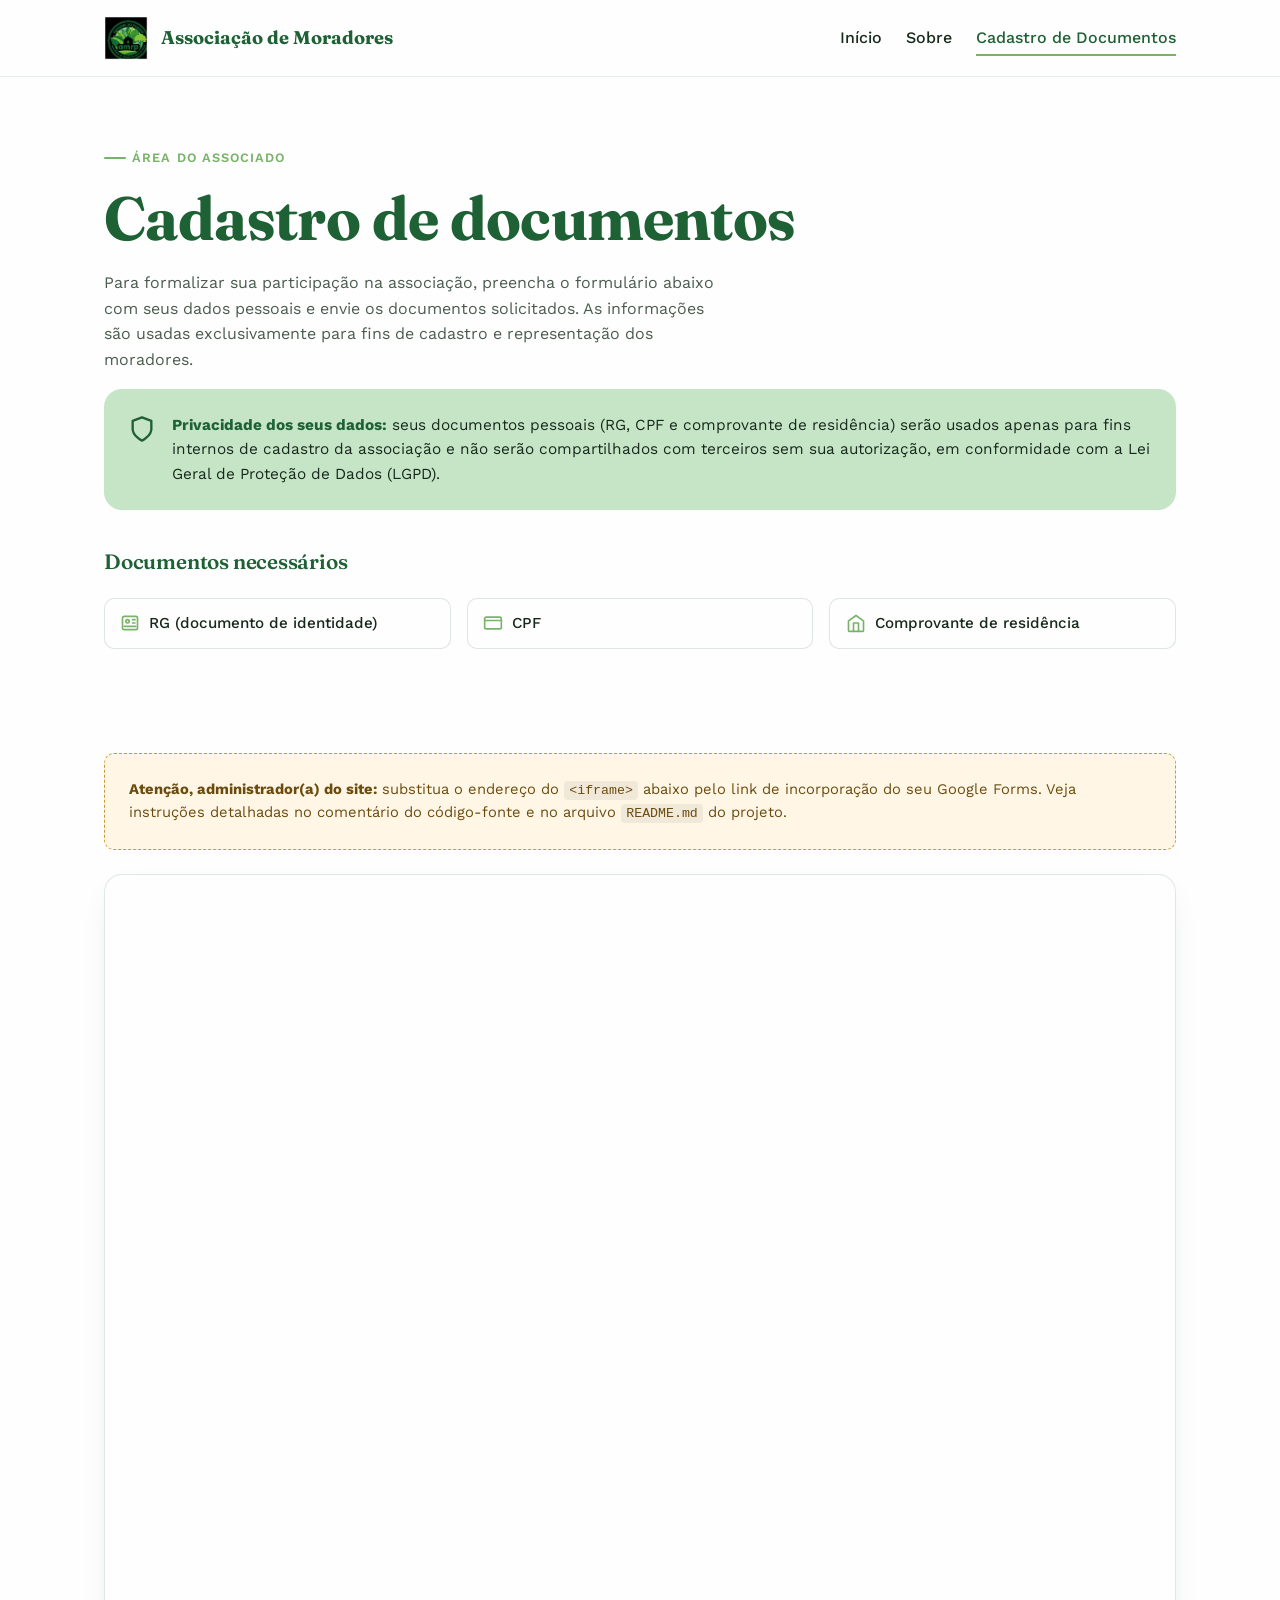
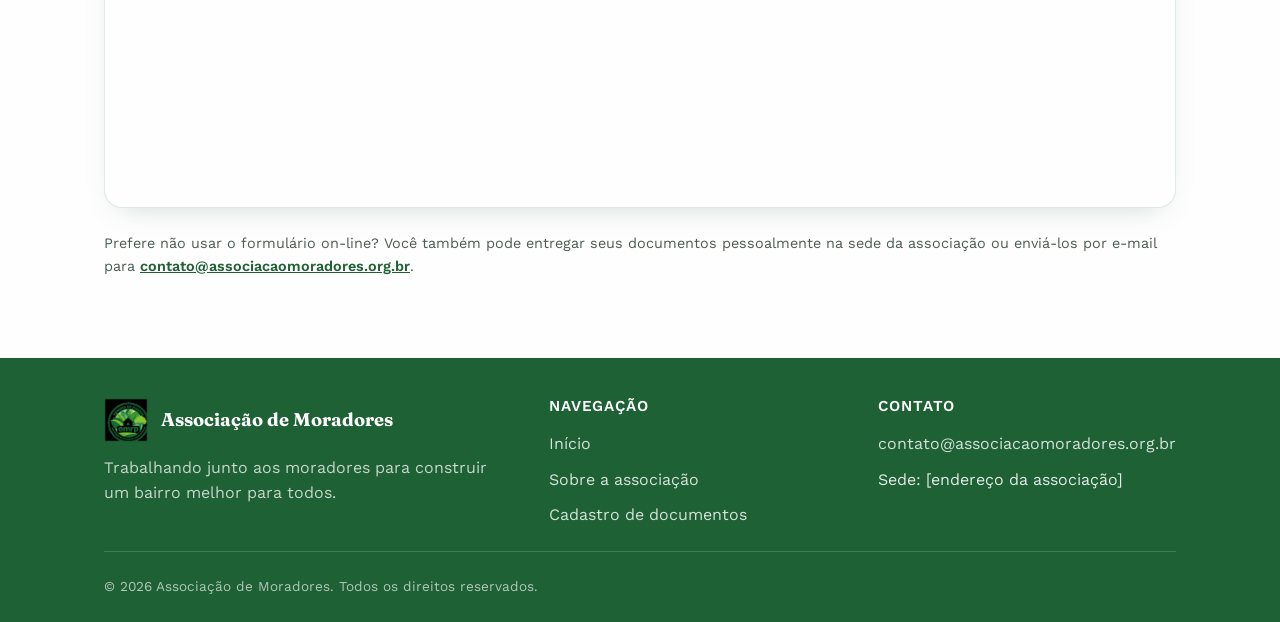
==== cadastro.html @ 96e5c29d "Initial commit" ====
<!DOCTYPE html>
<html lang="pt-BR">
<head>
  <meta charset="UTF-8">
  <meta name="viewport" content="width=device-width, initial-scale=1.0">
  <title>Cadastro de Documentos — Associação de Moradores</title>
  <meta name="description" content="Cadastre seus dados e documentos para participar da Associação de Moradores.">

  <link rel="icon" type="image/x-icon" href="assets/img/favicon.ico">
  <link rel="icon" type="image/png" sizes="32x32" href="assets/img/favicon-32.png">
  <link rel="apple-touch-icon" href="assets/img/favicon-180.png">

  <link rel="stylesheet" href="assets/css/style.css">
</head>
<body>

  <header class="cabecalho">
    <div class="container">
      <a href="index.html" class="marca">
        <img src="assets/img/logo-claro.webp" alt="Logotipo da Associação de Moradores">
        Associação de Moradores
      </a>

      <nav class="nav-principal" aria-label="Navegação principal">
        <ul class="nav-links">
          <li><a href="index.html">Início</a></li>
          <li><a href="index.html#sobre">Sobre</a></li>
          <li><a href="cadastro.html" aria-current="page">Cadastro de Documentos</a></li>
        </ul>

        <button class="nav-toggle" aria-label="Abrir menu" aria-expanded="false">
          <span></span>
        </button>
      </nav>
    </div>
  </header>

  <main>
    <section class="secao-clara" style="padding-bottom: 0;">
      <div class="container">
        <p class="rotulo">Área do associado</p>
        <h1>Cadastro de documentos</h1>
        <p style="max-width: 62ch;">
          Para formalizar sua participação na associação, preencha o formulário abaixo
          com seus dados pessoais e envie os documentos solicitados. As informações são
          usadas exclusivamente para fins de cadastro e representação dos moradores.
        </p>

        <div class="aviso-privacidade">
          <svg viewBox="0 0 24 24" fill="none" stroke="currentColor" stroke-width="2" stroke-linecap="round" stroke-linejoin="round" aria-hidden="true"><path d="M12 22s8-4 8-10V5l-8-3-8 3v7c0 6 8 10 8 10Z"/></svg>
          <p>
            <strong>Privacidade dos seus dados:</strong> seus documentos pessoais (RG, CPF e
            comprovante de residência) serão usados apenas para fins internos de cadastro
            da associação e não serão compartilhados com terceiros sem sua autorização,
            em conformidade com a Lei Geral de Proteção de Dados (LGPD).
          </p>
        </div>

        <h2 style="font-size: 1.3rem;">Documentos necessários</h2>
        <ul class="lista-documentos">
          <li>
            <svg viewBox="0 0 24 24" fill="none" stroke="currentColor" stroke-width="2" stroke-linecap="round" stroke-linejoin="round" aria-hidden="true"><rect x="3" y="4" width="18" height="16" rx="2"/><circle cx="9" cy="10" r="2"/><path d="M15 8h3M15 12h3M5 16h14"/></svg>
            RG (documento de identidade)
          </li>
          <li>
            <svg viewBox="0 0 24 24" fill="none" stroke="currentColor" stroke-width="2" stroke-linecap="round" stroke-linejoin="round" aria-hidden="true"><rect x="2" y="5" width="20" height="14" rx="2"/><path d="M2 9h20"/></svg>
            CPF
          </li>
          <li>
            <svg viewBox="0 0 24 24" fill="none" stroke="currentColor" stroke-width="2" stroke-linecap="round" stroke-linejoin="round" aria-hidden="true"><path d="M3 9.5 12 3l9 6.5V21a1 1 0 0 1-1 1H4a1 1 0 0 1-1-1Z"/><path d="M9 22V12h6v10"/></svg>
            Comprovante de residência
          </li>
        </ul>
      </div>
    </section>

    <section class="secao-clara">
      <div class="container">

        <!--
          ===========================================================
          CONFIGURAÇÃO DO FORMULÁRIO GOOGLE FORMS
          ===========================================================
          1. Crie um Google Forms com os campos: Nome completo, CPF,
             endereço, telefone, e campos de upload de arquivo para
             RG, CPF e comprovante de residência (upload de arquivo
             exige que o formulário peça login Google do respondente).
          2. No Google Forms, clique em "Enviar" > aba de incorporação
             (ícone < >) > copie o código do atributo src do iframe.
          3. Substitua a URL abaixo (SUBSTITUA_PELO_LINK_DO_SEU_FORMULARIO)
             pelo link copiado.
          4. Remova o aviso amarelo abaixo (.aviso-configuracao) depois
             de configurar.
          ===========================================================
        -->

        <div class="aviso-configuracao">
          <strong>Atenção, administrador(a) do site:</strong> substitua o endereço do
          <code>&lt;iframe&gt;</code> abaixo pelo link de incorporação do seu Google Forms.
          Veja instruções detalhadas no comentário do código-fonte e no arquivo
          <code>README.md</code> do projeto.
        </div>

        <div class="moldura-formulario">
          <iframe
            src="https://docs.google.com/forms/d/e/SUBSTITUA_PELO_LINK_DO_SEU_FORMULARIO/viewform?embedded=true"
            title="Formulário de cadastro de documentos dos moradores"
            loading="lazy">
            Carregando formulário…
          </iframe>
        </div>

        <p style="margin-top: var(--espaco-3); font-size: 0.9rem;">
          Prefere não usar o formulário on-line? Você também pode entregar seus documentos
          pessoalmente na sede da associação ou enviá-los por e-mail para
          <a href="mailto:contato@associacaomoradores.org.br" style="color: var(--verde-mata); font-weight: 600;">contato@associacaomoradores.org.br</a>.
        </p>
      </div>
    </section>
  </main>

  <footer class="rodape">
    <div class="container">
      <div class="rodape-grid">
        <div>
          <a href="index.html" class="marca">
            <img src="assets/img/logo-escuro-sm.webp" alt="Logotipo da Associação de Moradores">
            Associação de Moradores
          </a>
          <p style="color: rgba(255,254,255,0.75); max-width: 40ch; margin-top: 0.8em;">
            Trabalhando junto aos moradores para construir um bairro melhor para todos.
          </p>
        </div>

        <div>
          <h4>Navegação</h4>
          <ul>
            <li><a href="index.html">Início</a></li>
            <li><a href="index.html#sobre">Sobre a associação</a></li>
            <li><a href="cadastro.html">Cadastro de documentos</a></li>
          </ul>
        </div>

        <div>
          <h4>Contato</h4>
          <ul>
            <li><a href="mailto:contato@associacaomoradores.org.br">contato@associacaomoradores.org.br</a></li>
            <li>Sede: [endereço da associação]</li>
          </ul>
        </div>
      </div>

      <div class="rodape-baixo">
        <span>© <span id="ano-atual"></span> Associação de Moradores. Todos os direitos reservados.</span>
      </div>
    </div>
  </footer>

  <script src="assets/js/main.js"></script>
  <script>
    document.getElementById('ano-atual').textContent = new Date().getFullYear();
  </script>
</body>
</html>
---- assets/css/style.css ----
/* =========================================================
   Associação de Moradores — Design System
   Paleta: verde-mata (#1d6134), verde-folha (#78b369),
           verde-musgo (#728e79), verde-orvalho (#c6e5c6),
           branco-neve (#fffeff)
   Tipografia: Fraunces (títulos) + Work Sans (corpo)
   ========================================================= */

@import url('https://fonts.googleapis.com/css2?family=Fraunces:opsz,wght@9..144,400;9..144,500;9..144,600;9..144,700&family=Work+Sans:wght@400;500;600;700&display=swap');

:root {
  --verde-mata: #1d6134;
  --verde-folha: #78b369;
  --verde-musgo: #728e79;
  --verde-orvalho: #c6e5c6;
  --branco-neve: #fffeff;

  --texto-principal: #17281c;
  --texto-secundario: #4b5c4f;

  --fonte-titulo: "Fraunces", Georgia, serif;
  --fonte-corpo: "Work Sans", -apple-system, BlinkMacSystemFont, "Segoe UI", sans-serif;

  --raio: 18px;
  --raio-sm: 10px;
  --sombra: 0 12px 32px -16px rgba(29, 97, 52, 0.28);
  --largura-max: 1120px;

  --espaco-1: 0.5rem;
  --espaco-2: 1rem;
  --espaco-3: 1.5rem;
  --espaco-4: 2.5rem;
  --espaco-5: 4rem;
  --espaco-6: 6.5rem;
}

* {
  box-sizing: border-box;
}

html {
  scroll-behavior: smooth;
}

@media (prefers-reduced-motion: reduce) {
  html {
    scroll-behavior: auto;
  }
  * {
    animation-duration: 0.01ms !important;
    animation-iteration-count: 1 !important;
    transition-duration: 0.01ms !important;
  }
}

body {
  margin: 0;
  font-family: var(--fonte-corpo);
  color: var(--texto-principal);
  background: var(--branco-neve);
  line-height: 1.6;
  -webkit-font-smoothing: antialiased;
}

img {
  max-width: 100%;
  display: block;
}

a {
  color: inherit;
}

.container {
  width: 100%;
  max-width: var(--largura-max);
  margin: 0 auto;
  padding: 0 var(--espaco-3);
}

h1, h2, h3, h4 {
  font-family: var(--fonte-titulo);
  font-weight: 600;
  line-height: 1.15;
  margin: 0 0 var(--espaco-2);
  color: var(--verde-mata);
  letter-spacing: -0.01em;
}

h1 { font-size: clamp(2.4rem, 5vw, 3.8rem); font-weight: 700; }
h2 { font-size: clamp(1.8rem, 3.4vw, 2.5rem); }
h3 { font-size: clamp(1.2rem, 2vw, 1.5rem); }

p {
  margin: 0 0 var(--espaco-2);
  color: var(--texto-secundario);
}

.rotulo {
  display: inline-flex;
  align-items: center;
  gap: 0.5em;
  font-size: 0.8rem;
  font-weight: 600;
  letter-spacing: 0.08em;
  text-transform: uppercase;
  color: var(--verde-folha);
  margin-bottom: var(--espaco-2);
}

.rotulo::before {
  content: "";
  width: 22px;
  height: 2px;
  background: var(--verde-folha);
  border-radius: 2px;
}

/* Foco visível para acessibilidade */
a:focus-visible,
button:focus-visible,
input:focus-visible,
textarea:focus-visible,
select:focus-visible {
  outline: 3px solid var(--verde-folha);
  outline-offset: 3px;
  border-radius: 4px;
}

/* ---------- Botões ---------- */
.btn {
  display: inline-flex;
  align-items: center;
  justify-content: center;
  gap: 0.6em;
  padding: 0.95em 1.8em;
  border-radius: 999px;
  font-family: var(--fonte-corpo);
  font-weight: 600;
  font-size: 1rem;
  text-decoration: none;
  border: 2px solid transparent;
  cursor: pointer;
  transition: transform 0.18s ease, box-shadow 0.18s ease, background 0.18s ease, color 0.18s ease;
}

.btn-primario {
  background: var(--verde-mata);
  color: var(--branco-neve);
  box-shadow: var(--sombra);
}

.btn-primario:hover {
  background: #164d29;
  transform: translateY(-2px);
}

.btn-secundario {
  background: transparent;
  color: var(--verde-mata);
  border-color: var(--verde-mata);
}

.btn-secundario:hover {
  background: var(--verde-mata);
  color: var(--branco-neve);
}

/* ---------- Cabeçalho ---------- */
.cabecalho {
  position: sticky;
  top: 0;
  z-index: 50;
  background: rgba(255, 254, 255, 0.92);
  backdrop-filter: blur(8px);
  border-bottom: 1px solid rgba(29, 97, 52, 0.1);
}

.cabecalho .container {
  display: flex;
  align-items: center;
  justify-content: space-between;
  padding-top: var(--espaco-2);
  padding-bottom: var(--espaco-2);
}

.marca {
  display: flex;
  align-items: center;
  gap: 0.7em;
  text-decoration: none;
  font-family: var(--fonte-titulo);
  font-weight: 700;
  font-size: 1.15rem;
  color: var(--verde-mata);
}

.marca img {
  height: 44px;
  width: auto;
}

.nav-principal {
  display: flex;
  align-items: center;
  gap: var(--espaco-4);
}

.nav-links {
  display: flex;
  gap: var(--espaco-3);
  list-style: none;
  margin: 0;
  padding: 0;
}

.nav-links a {
  text-decoration: none;
  font-weight: 500;
  color: var(--texto-principal);
  padding: 0.4em 0;
  border-bottom: 2px solid transparent;
  transition: border-color 0.18s ease, color 0.18s ease;
}

.nav-links a:hover,
.nav-links a[aria-current="page"] {
  color: var(--verde-mata);
  border-color: var(--verde-folha);
}

.nav-toggle {
  display: none;
  background: none;
  border: none;
  cursor: pointer;
  padding: 0.4em;
}

.nav-toggle span,
.nav-toggle span::before,
.nav-toggle span::after {
  content: "";
  display: block;
  width: 24px;
  height: 2px;
  background: var(--verde-mata);
  position: relative;
  transition: transform 0.2s ease;
}

.nav-toggle span::before { position: absolute; top: -7px; }
.nav-toggle span::after { position: absolute; top: 7px; }

/* ---------- Hero ---------- */
.hero {
  position: relative;
  overflow: hidden;
  padding: var(--espaco-6) 0 var(--espaco-5);
  background: linear-gradient(180deg, #f4faf5 0%, var(--branco-neve) 65%);
}

.hero .container {
  display: grid;
  grid-template-columns: 1.1fr 0.9fr;
  gap: var(--espaco-5);
  align-items: center;
}

.hero-texto p {
  font-size: 1.1rem;
  max-width: 46ch;
}

.hero-acoes {
  display: flex;
  gap: var(--espaco-2);
  flex-wrap: wrap;
  margin-top: var(--espaco-3);
}

.hero-visual {
  position: relative;
  display: flex;
  align-items: center;
  justify-content: center;
}

.hero-forma {
  position: absolute;
  inset: 0;
  z-index: 0;
}

.hero-visual img {
  position: relative;
  z-index: 1;
  width: min(320px, 70%);
  margin: 0 auto;
  filter: drop-shadow(0 20px 40px rgba(29, 97, 52, 0.18));
}

.divisor-organico {
  display: block;
  width: 100%;
  height: auto;
  margin-top: -1px;
}

/* ---------- Seções gerais ---------- */
section {
  padding: var(--espaco-5) 0;
}

.secao-clara {
  background: var(--branco-neve);
}

.secao-tonal {
  background: var(--verde-orvalho);
}

.secao-escura {
  background: var(--verde-mata);
  color: var(--branco-neve);
}

.secao-escura h2,
.secao-escura h3 {
  color: var(--branco-neve);
}

.secao-escura p {
  color: rgba(255, 254, 255, 0.82);
}

.cabecalho-secao {
  max-width: 62ch;
  margin: 0 0 var(--espaco-4);
}

/* ---------- Sobre / História ---------- */
.sobre-grid {
  display: grid;
  grid-template-columns: 1fr 1fr;
  gap: var(--espaco-5);
  align-items: start;
}

.linha-tempo {
  list-style: none;
  margin: 0;
  padding: 0;
  border-left: 2px solid var(--verde-folha);
}

.linha-tempo li {
  position: relative;
  padding: 0 0 var(--espaco-4) var(--espaco-3);
}

.linha-tempo li:last-child {
  padding-bottom: 0;
}

.linha-tempo li::before {
  content: "";
  position: absolute;
  left: -7px;
  top: 4px;
  width: 12px;
  height: 12px;
  border-radius: 50%;
  background: var(--verde-folha);
  border: 3px solid var(--branco-neve);
  box-shadow: 0 0 0 2px var(--verde-folha);
}

.linha-tempo .ano {
  display: block;
  font-family: var(--fonte-titulo);
  font-weight: 700;
  color: var(--verde-mata);
  margin-bottom: 0.2em;
}

/* Cartões de valores */
.cartoes {
  display: grid;
  grid-template-columns: repeat(3, 1fr);
  gap: var(--espaco-3);
}

.cartao {
  background: var(--branco-neve);
  border: 1px solid rgba(29, 97, 52, 0.12);
  border-radius: var(--raio);
  padding: var(--espaco-3);
  transition: transform 0.2s ease, box-shadow 0.2s ease;
}

.cartao:hover {
  transform: translateY(-4px);
  box-shadow: var(--sombra);
}

.cartao .icone {
  width: 46px;
  height: 46px;
  border-radius: 50%;
  background: var(--verde-orvalho);
  display: flex;
  align-items: center;
  justify-content: center;
  margin-bottom: var(--espaco-2);
  color: var(--verde-mata);
}

.cartao h3 {
  margin-bottom: 0.4em;
}

.cartao p {
  margin: 0;
  font-size: 0.96rem;
}

/* ---------- CTA cadastro ---------- */
.cta-cadastro {
  display: grid;
  grid-template-columns: 1.3fr 0.7fr;
  gap: var(--espaco-4);
  align-items: center;
  background: var(--verde-mata);
  color: var(--branco-neve);
  border-radius: 24px;
  padding: var(--espaco-4);
}

.cta-cadastro h2,
.cta-cadastro p {
  color: var(--branco-neve);
}

.cta-cadastro p {
  opacity: 0.88;
}

.cta-cadastro .btn-primario {
  background: var(--branco-neve);
  color: var(--verde-mata);
}

.cta-cadastro .btn-primario:hover {
  background: var(--verde-orvalho);
}

/* ---------- Página de Cadastro de Documentos ---------- */
.aviso-privacidade {
  display: flex;
  gap: var(--espaco-2);
  align-items: flex-start;
  background: var(--verde-orvalho);
  border-radius: var(--raio);
  padding: var(--espaco-3);
  margin-bottom: var(--espaco-4);
}

.aviso-privacidade svg {
  flex-shrink: 0;
  width: 28px;
  height: 28px;
  color: var(--verde-mata);
  margin-top: 2px;
}

.aviso-privacidade p {
  margin: 0;
  color: var(--texto-principal);
  font-size: 0.96rem;
}

.aviso-privacidade strong {
  color: var(--verde-mata);
}

.lista-documentos {
  display: grid;
  grid-template-columns: repeat(3, 1fr);
  gap: var(--espaco-2);
  margin: var(--espaco-3) 0 var(--espaco-4);
  padding: 0;
  list-style: none;
}

.lista-documentos li {
  display: flex;
  align-items: center;
  gap: 0.6em;
  background: var(--branco-neve);
  border: 1px solid rgba(29, 97, 52, 0.15);
  border-radius: var(--raio-sm);
  padding: 0.8em 1em;
  font-size: 0.95rem;
  font-weight: 500;
  color: var(--texto-principal);
}

.lista-documentos svg {
  width: 20px;
  height: 20px;
  color: var(--verde-folha);
  flex-shrink: 0;
}

.moldura-formulario {
  background: var(--branco-neve);
  border: 1px solid rgba(29, 97, 52, 0.14);
  border-radius: var(--raio);
  padding: var(--espaco-2);
  box-shadow: var(--sombra);
}

.moldura-formulario iframe {
  width: 100%;
  min-height: 900px;
  border: none;
  border-radius: var(--raio-sm);
  display: block;
}

.aviso-configuracao {
  background: #fff6e6;
  border: 1px dashed #c99a2e;
  border-radius: var(--raio-sm);
  padding: var(--espaco-3);
  margin-bottom: var(--espaco-3);
  font-size: 0.92rem;
  color: #6b4c0f;
}

.aviso-configuracao code {
  background: rgba(0,0,0,0.06);
  padding: 0.15em 0.4em;
  border-radius: 4px;
  font-size: 0.9em;
}

/* ---------- Rodapé ---------- */
.rodape {
  background: var(--verde-mata);
  color: rgba(255, 254, 255, 0.88);
  padding: var(--espaco-4) 0 var(--espaco-3);
}

.rodape-grid {
  display: grid;
  grid-template-columns: 1.4fr 1fr 1fr;
  gap: var(--espaco-4);
  padding-bottom: var(--espaco-3);
  border-bottom: 1px solid rgba(255, 254, 255, 0.16);
}

.rodape .marca {
  color: var(--branco-neve);
}

.rodape h4 {
  color: var(--branco-neve);
  font-family: var(--fonte-corpo);
  font-weight: 600;
  font-size: 0.95rem;
  text-transform: uppercase;
  letter-spacing: 0.06em;
  margin-bottom: var(--espaco-2);
}

.rodape ul {
  list-style: none;
  margin: 0;
  padding: 0;
  display: grid;
  gap: 0.6em;
}

.rodape a {
  text-decoration: none;
  color: rgba(255, 254, 255, 0.82);
  transition: color 0.18s ease;
}

.rodape a:hover {
  color: var(--verde-orvalho);
}

.rodape-baixo {
  display: flex;
  justify-content: space-between;
  align-items: center;
  flex-wrap: wrap;
  gap: var(--espaco-1);
  padding-top: var(--espaco-3);
  font-size: 0.85rem;
  color: rgba(255, 254, 255, 0.65);
}

/* ---------- Responsivo ---------- */
@media (max-width: 900px) {
  .hero .container {
    grid-template-columns: 1fr;
  }

  .hero-visual {
    order: -1;
  }

  .sobre-grid {
    grid-template-columns: 1fr;
  }

  .cartoes {
    grid-template-columns: 1fr 1fr;
  }

  .lista-documentos {
    grid-template-columns: 1fr 1fr;
  }

  .cta-cadastro {
    grid-template-columns: 1fr;
    text-align: left;
  }

  .rodape-grid {
    grid-template-columns: 1fr 1fr;
  }
}

@media (max-width: 640px) {
  .nav-links {
    position: fixed;
    inset: 68px var(--espaco-3) auto var(--espaco-3);
    background: var(--branco-neve);
    flex-direction: column;
    padding: var(--espaco-3);
    border-radius: var(--raio);
    box-shadow: var(--sombra);
    border: 1px solid rgba(29, 97, 52, 0.1);
    display: none;
  }

  .nav-links.aberto {
    display: flex;
  }

  .nav-toggle {
    display: block;
  }

  .cartoes {
    grid-template-columns: 1fr;
  }

  .lista-documentos {
    grid-template-columns: 1fr;
  }

  .rodape-grid {
    grid-template-columns: 1fr;
  }
}
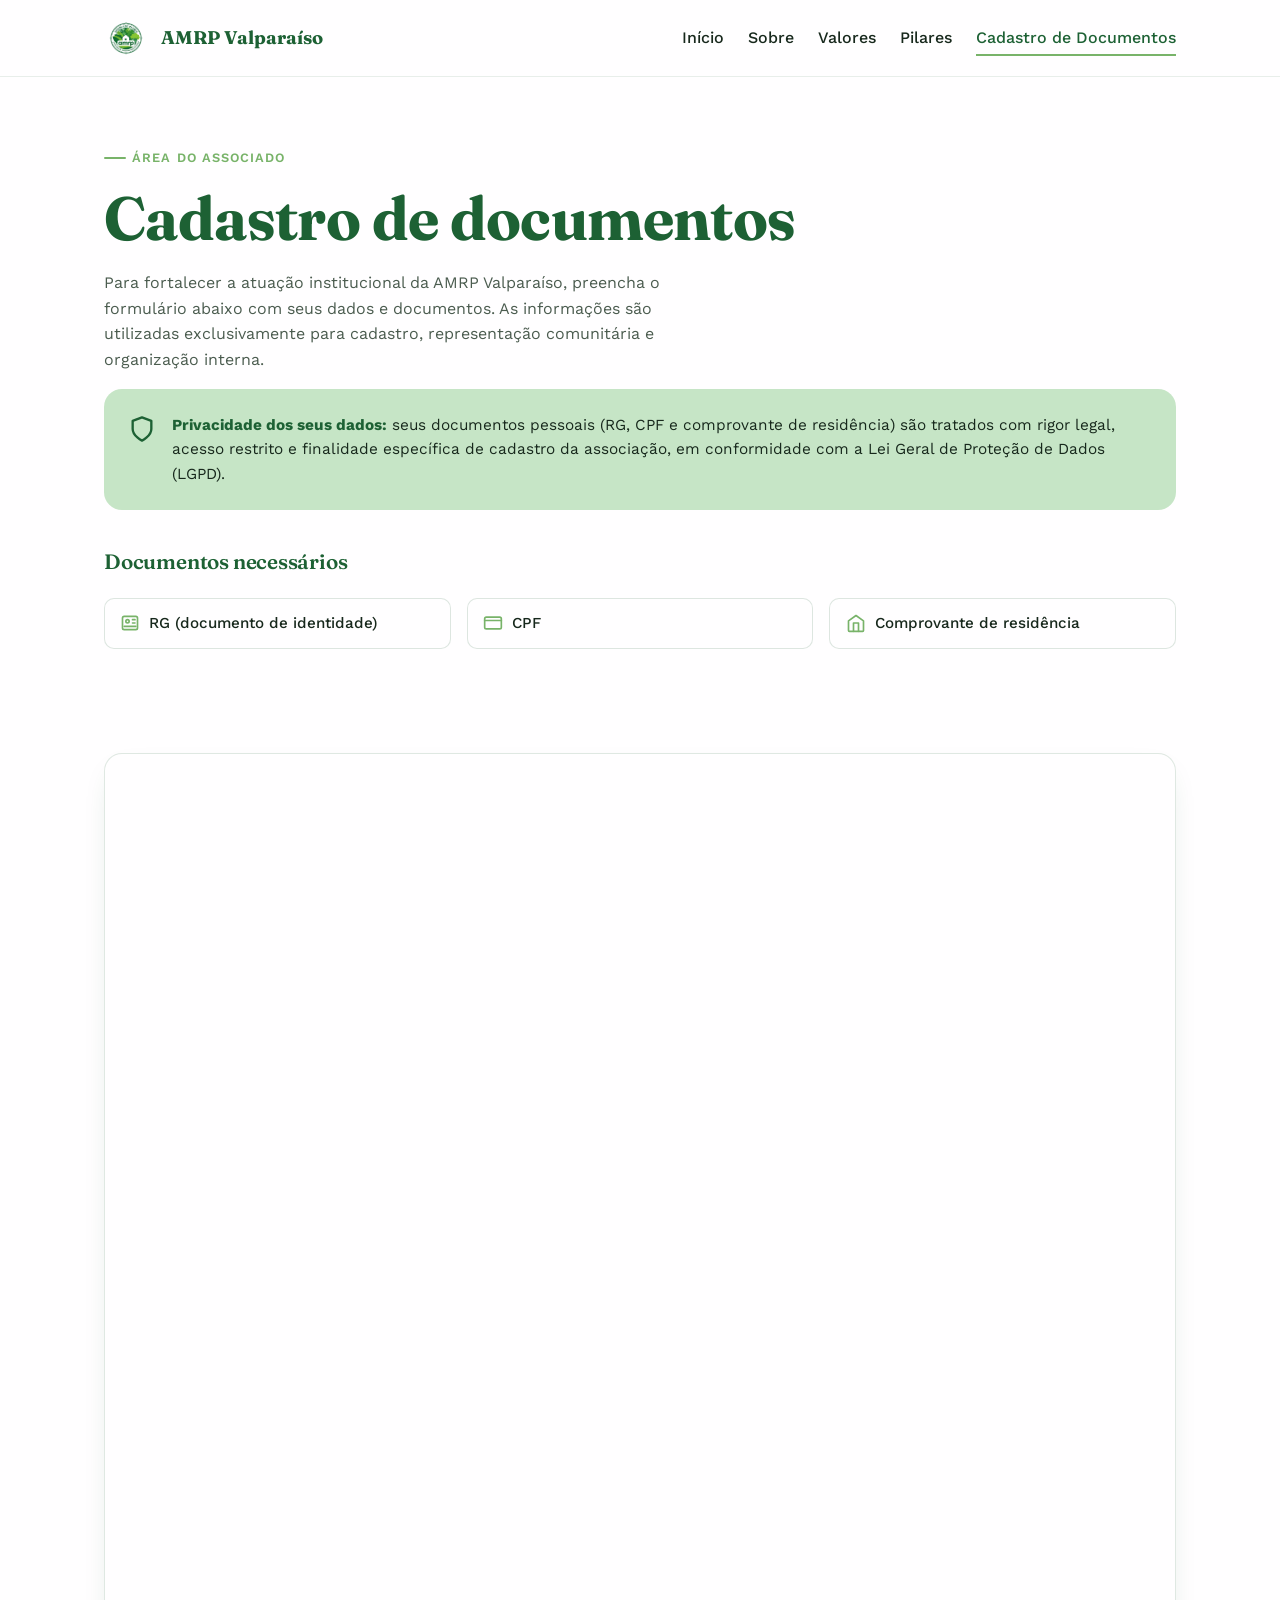
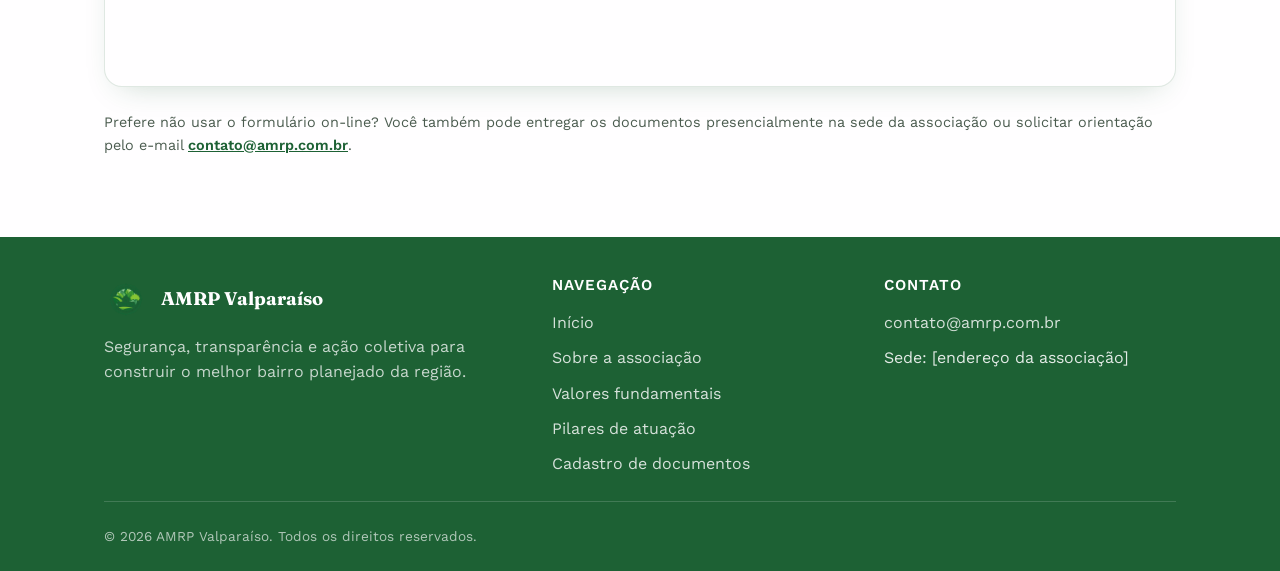
==== commit 2c0cdaed: "Update cadastro.html and index.html for improved branding and content clarity - Revised title and me" ====
--- a/cadastro.html
+++ b/cadastro.html
@@ -3,8 +3,8 @@
 <head>
   <meta charset="UTF-8">
   <meta name="viewport" content="width=device-width, initial-scale=1.0">
-  <title>Cadastro de Documentos — Associação de Moradores</title>
-  <meta name="description" content="Cadastre seus dados e documentos para participar da Associação de Moradores.">
+  <title>Cadastro de Documentos — AMRP Valparaíso</title>
+  <meta name="description" content="Atualize seu cadastro na AMRP Valparaíso com segurança, transparência e conformidade com a LGPD.">
 
   <link rel="icon" type="image/x-icon" href="assets/img/favicon.ico">
   <link rel="icon" type="image/png" sizes="32x32" href="assets/img/favicon-32.png">
@@ -17,14 +17,16 @@
   <header class="cabecalho">
     <div class="container">
       <a href="index.html" class="marca">
-        <img src="assets/img/logo-claro.webp" alt="Logotipo da Associação de Moradores">
-        Associação de Moradores
+        <img src="assets/img/logo-claro.webp" alt="Logotipo da AMRP Valparaíso">
+        AMRP Valparaíso
       </a>
 
       <nav class="nav-principal" aria-label="Navegação principal">
         <ul class="nav-links">
           <li><a href="index.html">Início</a></li>
           <li><a href="index.html#sobre">Sobre</a></li>
+          <li><a href="index.html#valores">Valores</a></li>
+          <li><a href="index.html#pilares">Pilares</a></li>
           <li><a href="cadastro.html" aria-current="page">Cadastro de Documentos</a></li>
         </ul>
 
@@ -41,18 +43,18 @@
         <p class="rotulo">Área do associado</p>
         <h1>Cadastro de documentos</h1>
         <p style="max-width: 62ch;">
-          Para formalizar sua participação na associação, preencha o formulário abaixo
-          com seus dados pessoais e envie os documentos solicitados. As informações são
-          usadas exclusivamente para fins de cadastro e representação dos moradores.
+          Para fortalecer a atuação institucional da AMRP Valparaíso, preencha o
+          formulário abaixo com seus dados e documentos. As informações são utilizadas
+          exclusivamente para cadastro, representação comunitária e organização interna.
         </p>
 
         <div class="aviso-privacidade">
           <svg viewBox="0 0 24 24" fill="none" stroke="currentColor" stroke-width="2" stroke-linecap="round" stroke-linejoin="round" aria-hidden="true"><path d="M12 22s8-4 8-10V5l-8-3-8 3v7c0 6 8 10 8 10Z"/></svg>
           <p>
             <strong>Privacidade dos seus dados:</strong> seus documentos pessoais (RG, CPF e
-            comprovante de residência) serão usados apenas para fins internos de cadastro
-            da associação e não serão compartilhados com terceiros sem sua autorização,
-            em conformidade com a Lei Geral de Proteção de Dados (LGPD).
+            comprovante de residência) são tratados com rigor legal, acesso restrito e
+            finalidade específica de cadastro da associação, em conformidade com a Lei
+            Geral de Proteção de Dados (LGPD).
           </p>
         </div>
 
@@ -77,33 +79,9 @@
     <section class="secao-clara">
       <div class="container">
 
-        <!--
-          ===========================================================
-          CONFIGURAÇÃO DO FORMULÁRIO GOOGLE FORMS
-          ===========================================================
-          1. Crie um Google Forms com os campos: Nome completo, CPF,
-             endereço, telefone, e campos de upload de arquivo para
-             RG, CPF e comprovante de residência (upload de arquivo
-             exige que o formulário peça login Google do respondente).
-          2. No Google Forms, clique em "Enviar" > aba de incorporação
-             (ícone < >) > copie o código do atributo src do iframe.
-          3. Substitua a URL abaixo (SUBSTITUA_PELO_LINK_DO_SEU_FORMULARIO)
-             pelo link copiado.
-          4. Remova o aviso amarelo abaixo (.aviso-configuracao) depois
-             de configurar.
-          ===========================================================
-        -->
-
-        <div class="aviso-configuracao">
-          <strong>Atenção, administrador(a) do site:</strong> substitua o endereço do
-          <code>&lt;iframe&gt;</code> abaixo pelo link de incorporação do seu Google Forms.
-          Veja instruções detalhadas no comentário do código-fonte e no arquivo
-          <code>README.md</code> do projeto.
-        </div>
-
         <div class="moldura-formulario">
           <iframe
-            src="https://docs.google.com/forms/d/e/SUBSTITUA_PELO_LINK_DO_SEU_FORMULARIO/viewform?embedded=true"
+            src="https://docs.google.com/forms/d/e/1FAIpQLSehEXMS07EeuUUhdFcTzGNEUX9kSmn9LbdnGKQk-LgBNTDmNQ/viewform?embedded=true"
             title="Formulário de cadastro de documentos dos moradores"
             loading="lazy">
             Carregando formulário…
@@ -111,9 +89,9 @@
         </div>
 
         <p style="margin-top: var(--espaco-3); font-size: 0.9rem;">
-          Prefere não usar o formulário on-line? Você também pode entregar seus documentos
-          pessoalmente na sede da associação ou enviá-los por e-mail para
-          <a href="mailto:contato@associacaomoradores.org.br" style="color: var(--verde-mata); font-weight: 600;">contato@associacaomoradores.org.br</a>.
+          Prefere não usar o formulário on-line? Você também pode entregar os documentos
+          presencialmente na sede da associação ou solicitar orientação pelo e-mail
+          <a href="mailto:contato@amrp.com.br" style="color: var(--verde-mata); font-weight: 600;">contato@amrp.com.br</a>.
         </p>
       </div>
     </section>
@@ -124,11 +102,11 @@
       <div class="rodape-grid">
         <div>
           <a href="index.html" class="marca">
-            <img src="assets/img/logo-escuro-sm.webp" alt="Logotipo da Associação de Moradores">
-            Associação de Moradores
+            <img src="assets/img/logo-escuro-sm.webp" alt="Logotipo da AMRP Valparaíso">
+            AMRP Valparaíso
           </a>
           <p style="color: rgba(255,254,255,0.75); max-width: 40ch; margin-top: 0.8em;">
-            Trabalhando junto aos moradores para construir um bairro melhor para todos.
+            Segurança, transparência e ação coletiva para construir o melhor bairro planejado da região.
           </p>
         </div>
 
@@ -137,6 +115,8 @@
           <ul>
             <li><a href="index.html">Início</a></li>
             <li><a href="index.html#sobre">Sobre a associação</a></li>
+            <li><a href="index.html#valores">Valores fundamentais</a></li>
+            <li><a href="index.html#pilares">Pilares de atuação</a></li>
             <li><a href="cadastro.html">Cadastro de documentos</a></li>
           </ul>
         </div>
@@ -144,14 +124,14 @@
         <div>
           <h4>Contato</h4>
           <ul>
-            <li><a href="mailto:contato@associacaomoradores.org.br">contato@associacaomoradores.org.br</a></li>
+            <li><a href="mailto:contato@amrp.com.br">contato@amrp.com.br</a></li>
             <li>Sede: [endereço da associação]</li>
           </ul>
         </div>
       </div>
 
       <div class="rodape-baixo">
-        <span>© <span id="ano-atual"></span> Associação de Moradores. Todos os direitos reservados.</span>
+        <span>© <span id="ano-atual"></span> AMRP Valparaíso. Todos os direitos reservados.</span>
       </div>
     </div>
   </footer>
--- a/assets/css/style.css
+++ b/assets/css/style.css
@@ -279,6 +279,33 @@
   margin-top: var(--espaco-3);
 }
 
+.hero-destaques {
+  list-style: none;
+  margin: var(--espaco-3) 0 0;
+  padding: 0;
+  display: grid;
+  gap: 0.7rem;
+  max-width: 58ch;
+}
+
+.hero-destaques li {
+  position: relative;
+  padding-left: 1.5rem;
+  color: var(--texto-principal);
+  font-weight: 500;
+}
+
+.hero-destaques li::before {
+  content: "";
+  position: absolute;
+  left: 0;
+  top: 0.58rem;
+  width: 0.55rem;
+  height: 0.55rem;
+  border-radius: 50%;
+  background: var(--verde-folha);
+}
+
 .hero-visual {
   position: relative;
   display: flex;
@@ -391,6 +418,10 @@
   gap: var(--espaco-3);
 }
 
+.cartoes-valores {
+  grid-template-columns: repeat(5, minmax(0, 1fr));
+}
+
 .cartao {
   background: var(--branco-neve);
   border: 1px solid rgba(29, 97, 52, 0.12);
@@ -619,6 +650,10 @@
   }
 
   .cartoes {
+    grid-template-columns: 1fr 1fr;
+  }
+
+  .cartoes-valores {
     grid-template-columns: 1fr 1fr;
   }
 
@@ -661,6 +696,10 @@
     grid-template-columns: 1fr;
   }
 
+  .cartoes-valores {
+    grid-template-columns: 1fr;
+  }
+
   .lista-documentos {
     grid-template-columns: 1fr;
   }
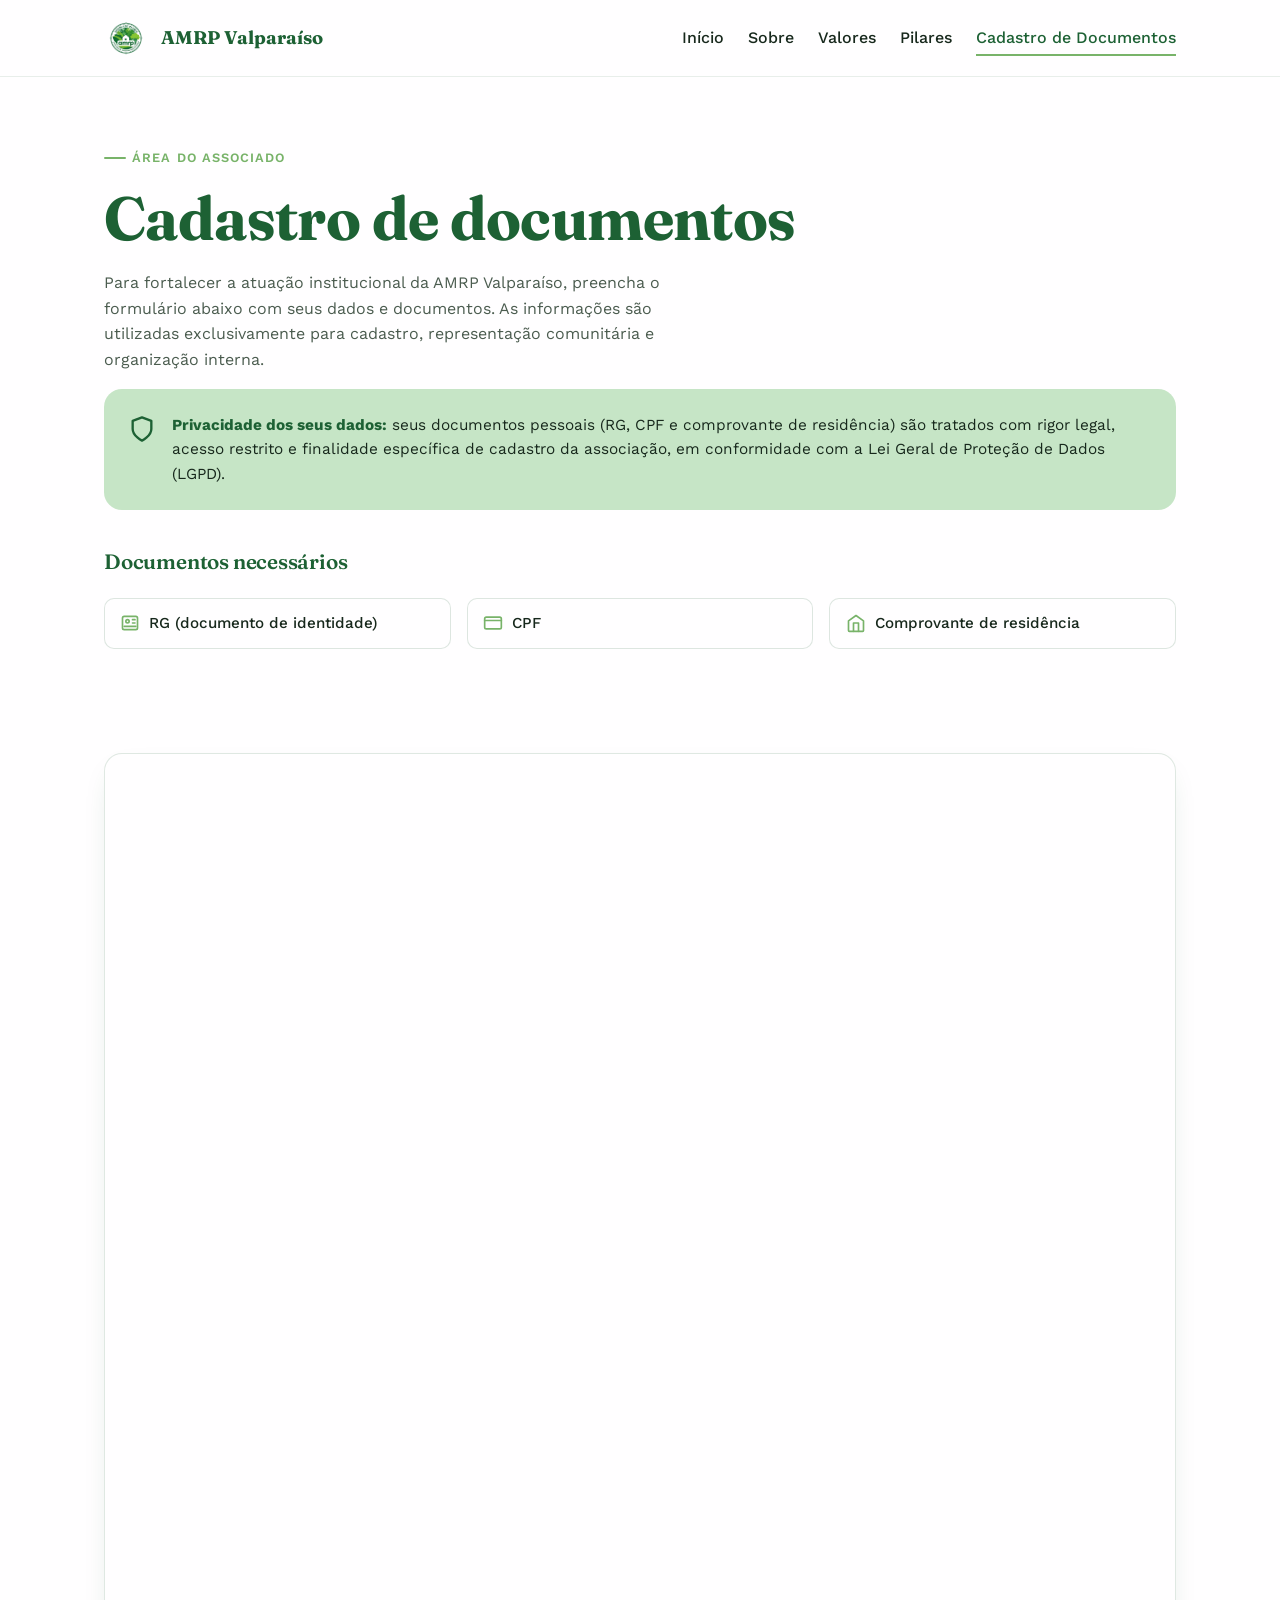
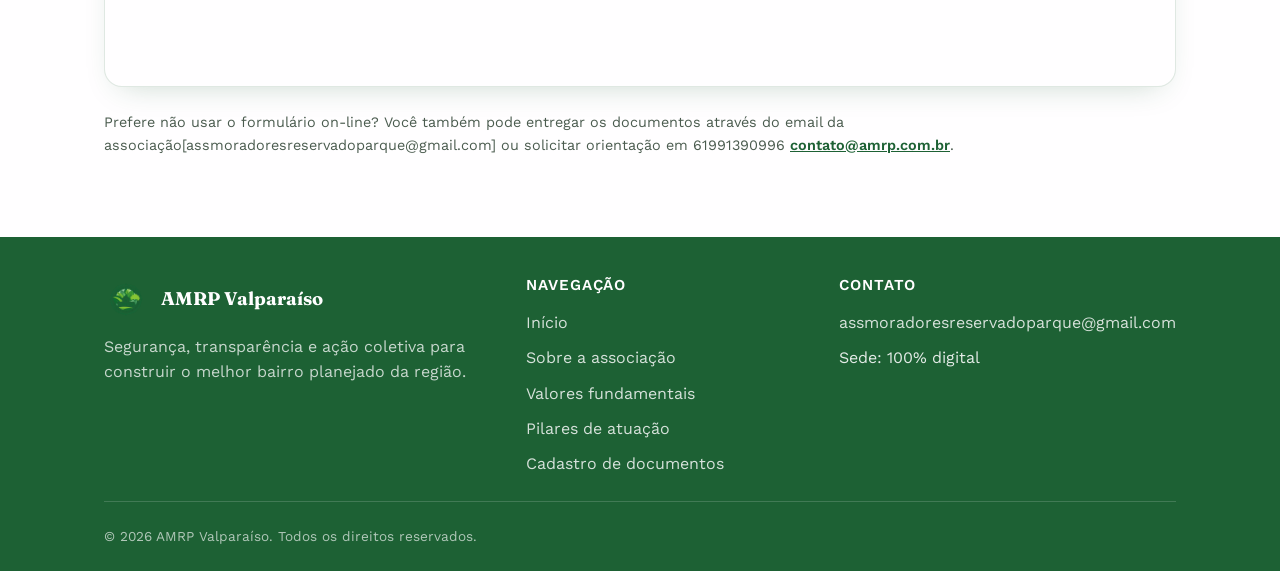
==== commit 5b2c002d: "Update cadastro.html, index.html, and style.css for content accuracy and layout improvements - Revis" ====
--- a/cadastro.html
+++ b/cadastro.html
@@ -90,7 +90,7 @@
 
         <p style="margin-top: var(--espaco-3); font-size: 0.9rem;">
           Prefere não usar o formulário on-line? Você também pode entregar os documentos
-          presencialmente na sede da associação ou solicitar orientação pelo e-mail
+          através do email da associação[assmoradoresreservadoparque@gmail.com] ou solicitar orientação em 61991390996
           <a href="mailto:contato@amrp.com.br" style="color: var(--verde-mata); font-weight: 600;">contato@amrp.com.br</a>.
         </p>
       </div>
@@ -124,8 +124,8 @@
         <div>
           <h4>Contato</h4>
           <ul>
-            <li><a href="mailto:contato@amrp.com.br">contato@amrp.com.br</a></li>
-            <li>Sede: [endereço da associação]</li>
+            <li><a href="mailto:assmoradoresreservadoparque@gmail.com">assmoradoresreservadoparque@gmail.com</a></li>
+            <li>Sede: 100% digital</li>
           </ul>
         </div>
       </div>
--- a/assets/css/style.css
+++ b/assets/css/style.css
@@ -368,47 +368,7 @@
 
 /* ---------- Sobre / História ---------- */
 .sobre-grid {
-  display: grid;
-  grid-template-columns: 1fr 1fr;
-  gap: var(--espaco-5);
-  align-items: start;
-}
-
-.linha-tempo {
-  list-style: none;
-  margin: 0;
-  padding: 0;
-  border-left: 2px solid var(--verde-folha);
-}
-
-.linha-tempo li {
-  position: relative;
-  padding: 0 0 var(--espaco-4) var(--espaco-3);
-}
-
-.linha-tempo li:last-child {
-  padding-bottom: 0;
-}
-
-.linha-tempo li::before {
-  content: "";
-  position: absolute;
-  left: -7px;
-  top: 4px;
-  width: 12px;
-  height: 12px;
-  border-radius: 50%;
-  background: var(--verde-folha);
-  border: 3px solid var(--branco-neve);
-  box-shadow: 0 0 0 2px var(--verde-folha);
-}
-
-.linha-tempo .ano {
-  display: block;
-  font-family: var(--fonte-titulo);
-  font-weight: 700;
-  color: var(--verde-mata);
-  margin-bottom: 0.2em;
+  max-width: 72ch;
 }
 
 /* Cartões de valores */
@@ -643,10 +603,6 @@
 
   .hero-visual {
     order: -1;
-  }
-
-  .sobre-grid {
-    grid-template-columns: 1fr;
   }
 
   .cartoes {
